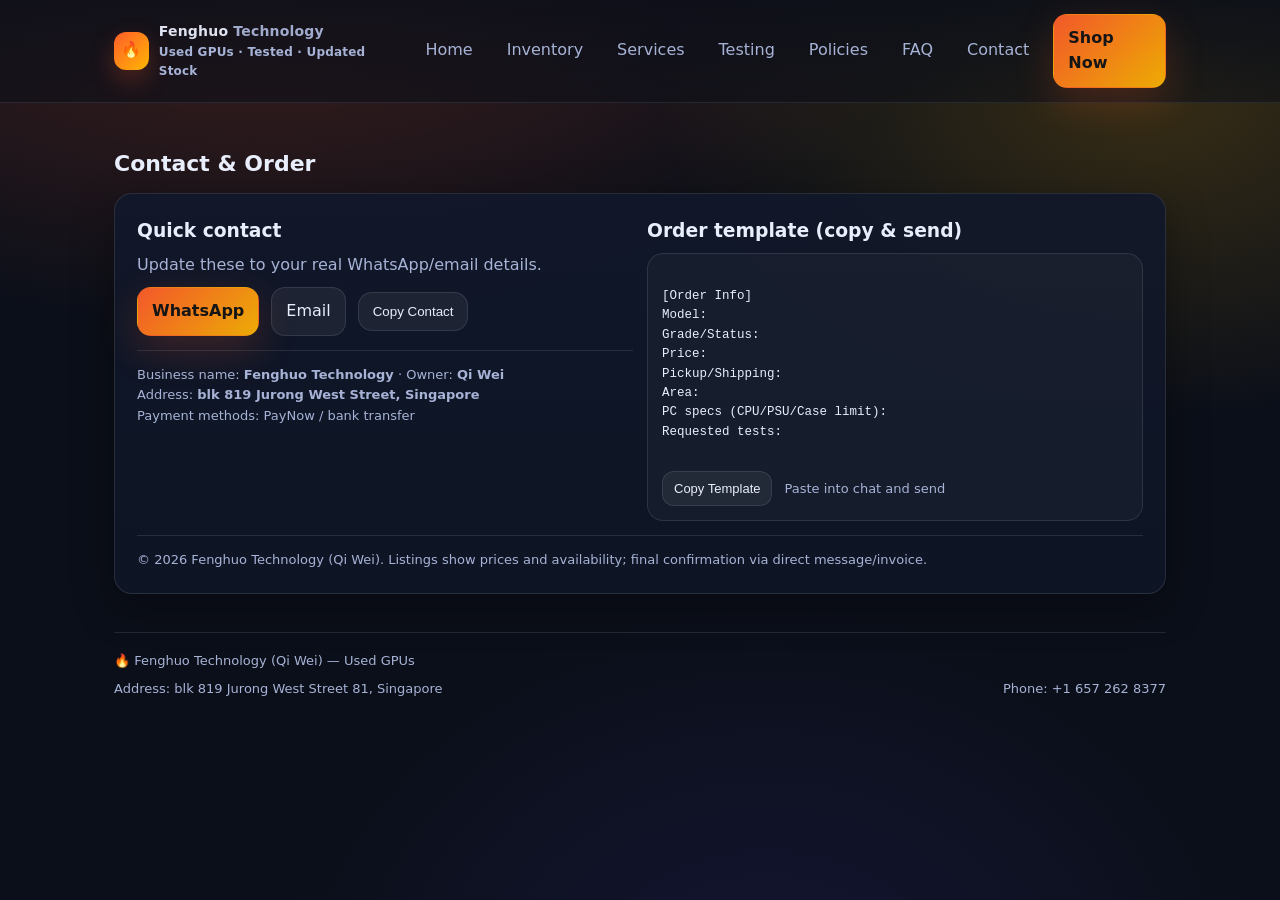
==== contact.html @ f86740eb "Add files via upload" ====
<!doctype html>
<html lang="en">
<head>
  <meta charset="utf-8" />
  <meta name="viewport" content="width=device-width, initial-scale=1" />
  <title>Contact & Order | Fenghuo Technology</title>
  <meta name="description" content="Contact Fenghuo Technology (Qi Wei) to order used GPUs. WhatsApp, email, address, and order template." />
  <meta name="theme-color" content="#0b0f19" />
  <meta property="og:title" content="Contact & Order | Fenghuo Technology" />
  <meta property="og:description" content="Get in touch to request or purchase used GPUs." />
  <meta property="og:type" content="website" />

  <link rel="icon" href="data:image/svg+xml,%3Csvg xmlns='http://www.w3.org/2000/svg' viewBox='0 0 100 100'%3E%3Ctext y='.9em' font-size='90'%3E%F0%9F%94%A5%3C/text%3E%3C/svg%3E" />
  <link rel="stylesheet" href="style.css" />
</head>

<body>
  <!-- NAV -->
  <div class="nav">
    <div class="nav-inner">
      <div class="brand" title="Fenghuo Technology">
        <div class="logo">🔥</div>
        <div>
          <div style="font-size:14px;opacity:.95">Fenghuo <span class="muted">Technology</span></div>
          <div style="font-size:12px;color:var(--muted)">Used GPUs · Tested · Updated Stock</div>
        </div>
      </div>

      <div class="spacer"></div>

      <a class="link" href="index.html">Home</a>
      <a class="link" href="inventory.html">Inventory</a>
      <a class="link" href="services.html">Services</a>
      <a class="link" href="testing.html">Testing</a>
      <a class="link" href="policies.html">Policies</a>
      <a class="link" href="faq.html">FAQ</a>
      <a class="link" href="contact.html">Contact</a>

      <a class="btn primary" href="inventory.html">Shop Now</a>
    </div>
  </div>

  <main class="wrap">
    <section class="section">
      <h2>Contact & Order</h2>
      <div class="panel">
        <div class="two-col">
          <div>
            <h3 style="margin:0 0 8px">Quick contact</h3>
            <p class="muted" style="margin:0 0 10px">
              Update these to your real WhatsApp/email details.
            </p>
            <div class="row">
              <a class="btn primary" id="waBtn" href="#" target="_blank" rel="noreferrer">WhatsApp</a>
              <a class="btn" id="mailBtn" href="#">Email</a>
              <button class="btn" id="copyContactBtn" type="button">Copy Contact</button>
            </div>
            <div class="hr"></div>
            <div class="hint">
              Business name: <b>Fenghuo Technology</b> · Owner: <b>Qi Wei</b><br/>
              Address: <b>blk 819 Jurong West Street, Singapore</b> <br/>
              Payment methods: PayNow / bank transfer 
            </div>
          </div>

          <div>
            <h3 style="margin:0 0 8px">Order template (copy & send)</h3>
            <div class="stat" style="padding:14px">
              <div class="mono" id="orderTpl" style="white-space:pre-wrap;font-size:12.5px;color:var(--text)">
[Order Info]
Model:
Grade/Status:
Price:
Pickup/Shipping:
Area:
PC specs (CPU/PSU/Case limit):
Requested tests:
              </div>
              <div class="row" style="margin-top:10px">
                <button class="btn small" id="copyOrderBtn" type="button">Copy Template</button>
                <span class="hint">Paste into chat and send</span>
              </div>
            </div>
          </div>
        </div>

        <div class="hr"></div>
        <div class="hint">
          © <span id="year"></span> Fenghuo Technology (Qi Wei). Listings show prices and availability; final confirmation via direct message/invoice.
        </div>
      </div>
    </section>

    <div class="footer">
      <div class="wrap" style="padding:0;max-width:var(--max)">
        <div class="row" style="justify-content:space-between">
          <div>🔥 Fenghuo Technology (Qi Wei) — Used GPUs</div>
          <div class="mono"> </div>
        </div>
        <div class="row" style="margin-top:8px;justify-content:space-between">
          <div class="muted">Address: blk 819 Jurong West Street 81, Singapore</div>
          <div class="muted">Phone: +1 657 262 8377</div>
        </div>
      </div>
    </div>
  </main>

  <div class="toast" id="toast"></div>
  <script src="app.js" defer></script>
</body>
</html>
---- style.css ----
:root{
  --bg:#0b0f19;
  --card:#11182a;
  --card2:#0f1525;
  --text:#e9eefc;
  --muted:#a7b3d6;
  --line:rgba(255,255,255,.10);
  --brand:#ff5c2a;
  --brand2:#ffb703;
  --ok:#37d67a;
  --warn:#ffd166;
  --bad:#ff4d6d;

  --radius:18px;
  --shadow: 0 12px 40px rgba(0,0,0,.35);
  --max: 1100px;
  --mono: ui-monospace, SFMono-Regular, Menlo, Monaco, Consolas, "Liberation Mono", "Courier New", monospace;
  --sans: ui-sans-serif, system-ui, -apple-system, Segoe UI, Roboto, Helvetica, Arial, "Apple Color Emoji","Segoe UI Emoji";
}
*{box-sizing:border-box}
html,body{height:100%}
body{
  margin:0;
  font-family:var(--sans);
  color:var(--text);
  background:
    radial-gradient(1200px 700px at 20% -10%, rgba(255,92,42,.25), transparent 60%),
    radial-gradient(900px 600px at 90% 10%, rgba(255,183,3,.18), transparent 55%),
    radial-gradient(900px 700px at 60% 110%, rgba(79,70,229,.12), transparent 55%),
    var(--bg);
  line-height:1.55;
}
a{color:inherit;text-decoration:none}
.wrap{max-width:var(--max);margin:0 auto;padding:24px}
.nav{
  position:sticky;top:0;z-index:50;
  backdrop-filter: blur(10px);
  background: linear-gradient(to bottom, rgba(11,15,25,.85), rgba(11,15,25,.55));
  border-bottom:1px solid var(--line);
}
.nav-inner{max-width:var(--max);margin:0 auto;padding:14px 24px;display:flex;align-items:center;gap:14px}
.brand{display:flex;align-items:center;gap:10px;font-weight:800;letter-spacing:.2px}
.logo{
  width:38px;height:38px;border-radius:12px;
  background: linear-gradient(135deg, var(--brand), var(--brand2));
  box-shadow: 0 10px 25px rgba(255,92,42,.25);
  display:grid;place-items:center;font-weight:900;color:#151515;
}
.spacer{flex:1}
.nav a.link{color:var(--muted);padding:8px 10px;border-radius:12px}
.nav a.link:hover{background:rgba(255,255,255,.06);color:var(--text)}
.btn{
  display:inline-flex;align-items:center;justify-content:center;gap:10px;
  padding:11px 14px;border-radius:14px;border:1px solid var(--line);
  background:rgba(255,255,255,.06);
  color:var(--text);
  cursor:pointer;
  transition: transform .08s ease, background .12s ease, border-color .12s ease;
  user-select:none;
}
.btn:hover{background:rgba(255,255,255,.10);border-color:rgba(255,255,255,.16)}
.btn:active{transform: translateY(1px)}
.btn.primary{
  background: linear-gradient(135deg, rgba(255,92,42,.95), rgba(255,183,3,.92));
  color:#151515;border-color:transparent;
  box-shadow: 0 14px 40px rgba(255,92,42,.20);
  font-weight:800;
}

.hero{padding:34px 0 10px}
.hero-grid{display:grid;grid-template-columns: 1.2fr .8fr;gap:18px;align-items:stretch}
@media (max-width: 920px){ .hero-grid{grid-template-columns:1fr} }

.panel{
  background: linear-gradient(180deg, rgba(17,24,42,.92), rgba(15,21,37,.92));
  border:1px solid var(--line);
  border-radius: var(--radius);
  box-shadow: var(--shadow);
  padding:22px;
}
.kicker{color:var(--muted);font-weight:700;letter-spacing:.4px}
h1{margin:10px 0 10px;font-size:38px;line-height:1.1}
@media (max-width: 520px){ h1{font-size:32px} }
.grad{
  background: linear-gradient(135deg, var(--brand), var(--brand2));
  -webkit-background-clip:text;background-clip:text;color:transparent;
}
.sub{color:var(--muted);max-width:60ch}
.pill-row{display:flex;flex-wrap:wrap;gap:10px;margin-top:14px}
.pill{
  font-size:13px;color:var(--muted);
  padding:8px 10px;border-radius:999px;border:1px solid var(--line);
  background:rgba(255,255,255,.03)
}
.cta-row{display:flex;flex-wrap:wrap;gap:10px;margin-top:16px}

.mini{display:grid;grid-template-columns: 1fr 1fr;gap:12px}
@media (max-width: 520px){ .mini{grid-template-columns:1fr} }
.stat{
  background: rgba(255,255,255,.03);
  border:1px solid var(--line);
  border-radius: 16px;
  padding:14px;
}
.stat b{display:block;font-size:18px}
.stat span{color:var(--muted);font-size:13px}

.section{padding:20px 0}
.section h2{margin:0 0 12px;font-size:22px}
.row{display:flex;gap:12px;flex-wrap:wrap;align-items:center}
.input, select{
  padding:11px 12px;border-radius:14px;border:1px solid var(--line);
  background:rgba(255,255,255,.04);
  color:var(--text);
  outline:none;
}
.input{min-width: 240px}
select{min-width: 160px}
.hint{color:var(--muted);font-size:13px}

.grid{
  display:grid;
  grid-template-columns: repeat(3, minmax(0, 1fr));
  gap:14px;
  margin-top:14px;
}
@media (max-width: 920px){ .grid{grid-template-columns: repeat(2, minmax(0, 1fr));} }
@media (max-width: 520px){ .grid{grid-template-columns: 1fr;} }

.card{
  background: linear-gradient(180deg, rgba(17,24,42,.94), rgba(15,21,37,.94));
  border:1px solid var(--line);
  border-radius: var(--radius);
  box-shadow: 0 12px 35px rgba(0,0,0,.28);
  overflow:hidden;
  display:flex;flex-direction:column;
  min-height: 300px;
}
.thumb{
  height:150px;
  background:
    radial-gradient(900px 200px at 20% 10%, rgba(255,92,42,.25), transparent 55%),
    radial-gradient(500px 220px at 90% 20%, rgba(255,183,3,.18), transparent 55%),
    linear-gradient(135deg, rgba(255,255,255,.05), rgba(255,255,255,.02));
  border-bottom:1px solid var(--line);
  position:relative;
}
.thumb img{
  width:100%;
  height:100%;
  object-fit:cover;
  display:block;
}
.badge{
  position:absolute;left:12px;top:12px;
  font-size:12px;font-weight:800;
  padding:6px 10px;border-radius:999px;
  border:1px solid var(--line);
  background:rgba(11,15,25,.55);
  color:var(--text);
  backdrop-filter: blur(10px);
}
.badge.ok{border-color:rgba(55,214,122,.35);color:var(--ok)}
.badge.warn{border-color:rgba(255,209,102,.35);color:var(--warn)}
.badge.bad{border-color:rgba(255,77,109,.35);color:var(--bad)}
.card-body{padding:14px;display:flex;flex-direction:column;gap:10px;flex:1}
.title{display:flex;align-items:flex-start;justify-content:space-between;gap:10px}
.title h3{margin:0;font-size:16px}
.price{font-family:var(--mono);font-weight:900}
.meta{color:var(--muted);font-size:13px;display:flex;flex-wrap:wrap;gap:8px}
.tag{
  padding:5px 8px;border:1px solid var(--line);border-radius:999px;
  background:rgba(255,255,255,.03);
}
.notes{color:var(--muted);font-size:13px}
.card-actions{display:flex;gap:10px;margin-top:auto}
.btn.small{padding:9px 11px;border-radius:12px;font-size:13px}

.two-col{display:grid;grid-template-columns: 1fr 1fr;gap:14px}
@media (max-width: 920px){ .two-col{grid-template-columns:1fr} }
details{
  background: rgba(255,255,255,.03);
  border:1px solid var(--line);
  border-radius: 16px;
  padding:12px 14px;
}
details summary{cursor:pointer;font-weight:800}
details p{color:var(--muted);margin:10px 0 0}

.footer{
  margin-top:18px;
  padding:18px 0 40px;
  border-top:1px solid var(--line);
  color:var(--muted);
  font-size:13px;
}
.mono{font-family:var(--mono)}
.muted{color:var(--muted)}
.hr{height:1px;background:var(--line);margin:14px 0}
.toast{
  position: fixed; left: 50%; bottom: 16px; transform: translateX(-50%);
  background: rgba(10,14,24,.92); border:1px solid var(--line);
  padding:10px 12px; border-radius: 14px; color: var(--text);
  box-shadow: var(--shadow);
  display:none;
  max-width: min(640px, calc(100vw - 24px));
}
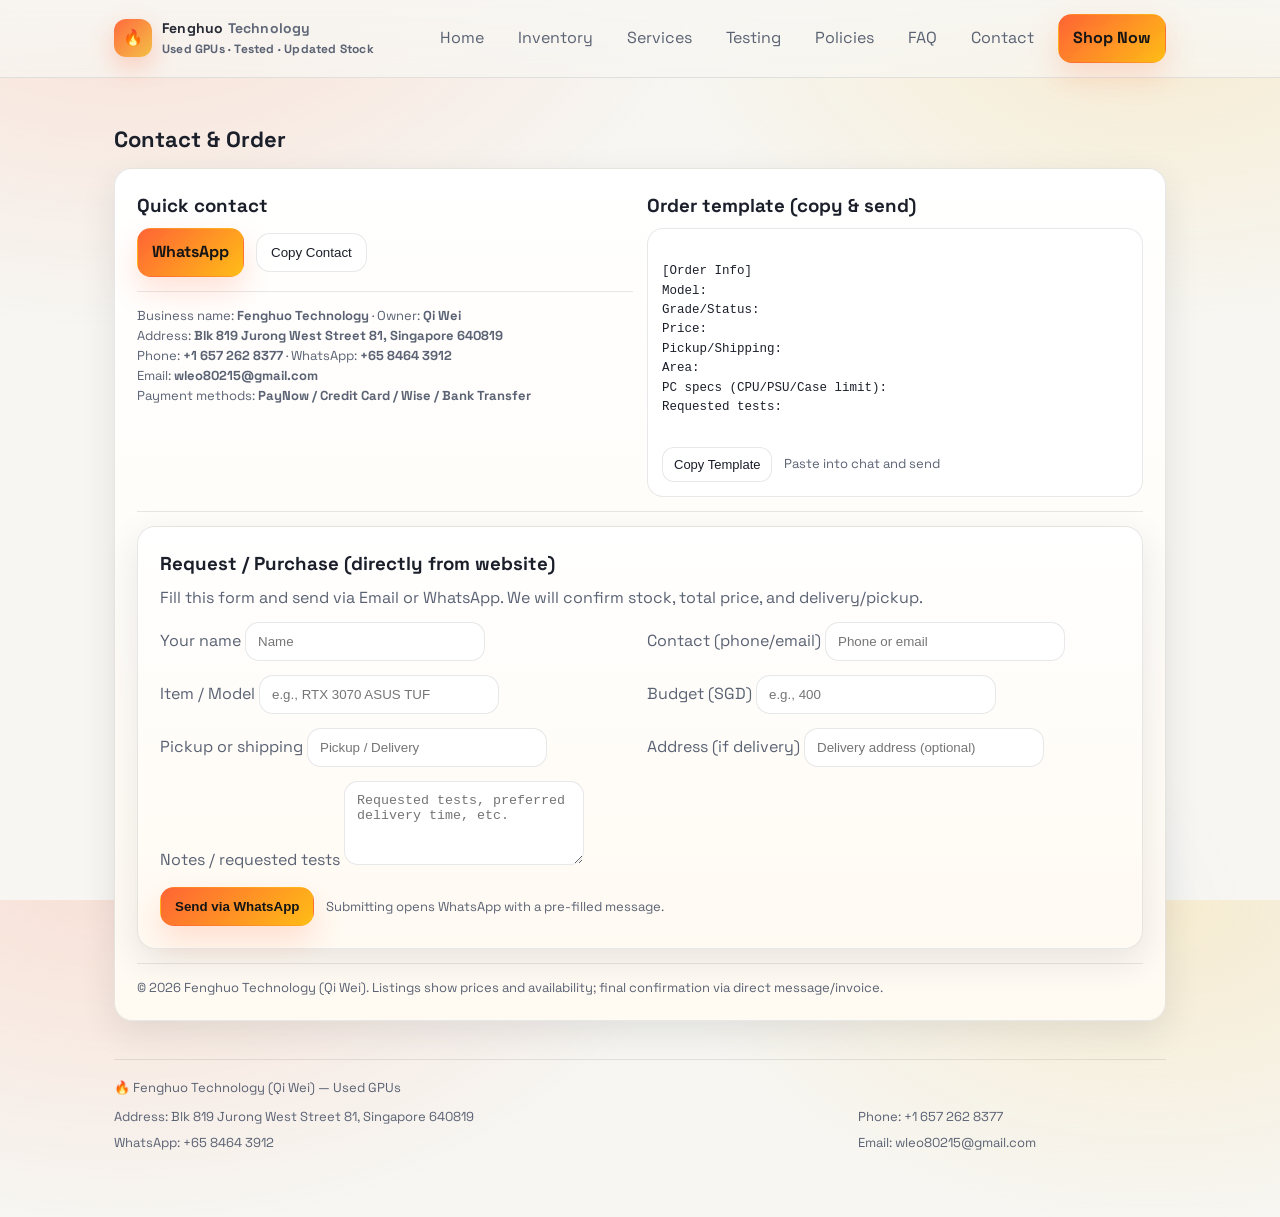
==== commit 6847d3d4: "Add files via upload" ====
--- a/contact.html
+++ b/contact.html
@@ -47,19 +47,17 @@
         <div class="two-col">
           <div>
             <h3 style="margin:0 0 8px">Quick contact</h3>
-            <p class="muted" style="margin:0 0 10px">
-              Update these to your real WhatsApp/email details.
-            </p>
             <div class="row">
               <a class="btn primary" id="waBtn" href="#" target="_blank" rel="noreferrer">WhatsApp</a>
-              <a class="btn" id="mailBtn" href="#">Email</a>
               <button class="btn" id="copyContactBtn" type="button">Copy Contact</button>
             </div>
             <div class="hr"></div>
             <div class="hint">
               Business name: <b>Fenghuo Technology</b> · Owner: <b>Qi Wei</b><br/>
-              Address: <b>blk 819 Jurong West Street, Singapore</b> <br/>
-              Payment methods: PayNow / bank transfer 
+              Address: <b>Blk 819 Jurong West Street 81, Singapore 640819</b> <br/>
+              Phone: <b>+1 657 262 8377</b> · WhatsApp: <b>+65 8464 3912</b><br/>
+              Email: <b>wleo80215@gmail.com</b><br/>
+              Payment methods: <b>PayNow / Credit Card / Wise / Bank Transfer</b>
             </div>
           </div>
 
@@ -85,6 +83,48 @@
         </div>
 
         <div class="hr"></div>
+        <div class="panel">
+          <h3 style="margin:0 0 8px">Request / Purchase (directly from website)</h3>
+          <p class="muted" style="margin:0 0 12px">
+            Fill this form and send via Email or WhatsApp. We will confirm stock, total price, and delivery/pickup.
+          </p>
+          <form id="orderForm" class="two-col">
+            <div>
+              <label class="muted">Your name</label>
+              <input id="fName" class="input" placeholder="Name" required />
+            </div>
+            <div>
+              <label class="muted">Contact (phone/email)</label>
+              <input id="fContact" class="input" placeholder="Phone or email" required />
+            </div>
+            <div>
+              <label class="muted">Item / Model</label>
+              <input id="fItem" class="input" placeholder="e.g., RTX 3070 ASUS TUF" required />
+            </div>
+            <div>
+              <label class="muted">Budget (SGD)</label>
+              <input id="fBudget" class="input" placeholder="e.g., 400" />
+            </div>
+            <div>
+              <label class="muted">Pickup or shipping</label>
+              <input id="fDelivery" class="input" placeholder="Pickup / Delivery" required />
+            </div>
+            <div>
+              <label class="muted">Address (if delivery)</label>
+              <input id="fAddress" class="input" placeholder="Delivery address (optional)" />
+            </div>
+            <div style="grid-column:1/-1">
+              <label class="muted">Notes / requested tests</label>
+              <textarea id="fNotes" class="input" rows="4" placeholder="Requested tests, preferred delivery time, etc."></textarea>
+            </div>
+            <div class="row" style="grid-column:1/-1">
+              <button class="btn primary" id="sendWaBtn" type="button">Send via WhatsApp</button>
+              <span class="hint">Submitting opens WhatsApp with a pre-filled message.</span>
+            </div>
+          </form>
+        </div>
+
+        <div class="hr"></div>
         <div class="hint">
           © <span id="year"></span> Fenghuo Technology (Qi Wei). Listings show prices and availability; final confirmation via direct message/invoice.
         </div>
@@ -97,9 +137,11 @@
           <div>🔥 Fenghuo Technology (Qi Wei) — Used GPUs</div>
           <div class="mono"> </div>
         </div>
-        <div class="row" style="margin-top:8px;justify-content:space-between">
-          <div class="muted">Address: blk 819 Jurong West Street 81, Singapore</div>
+        <div class="contact-grid">
+          <div class="muted">Address: Blk 819 Jurong West Street 81, Singapore 640819</div>
           <div class="muted">Phone: +1 657 262 8377</div>
+          <div class="muted">WhatsApp: +65 8464 3912</div>
+          <div class="muted">Email: wleo80215@gmail.com</div>
         </div>
       </div>
     </div>
--- a/style.css
+++ b/style.css
@@ -1,21 +1,24 @@
+@import url("https://fonts.googleapis.com/css2?family=Fraunces:wght@600;700;800&family=Space+Grotesk:wght@400;500;600;700&display=swap");
+
 :root{
-  --bg:#0b0f19;
-  --card:#11182a;
-  --card2:#0f1525;
-  --text:#e9eefc;
-  --muted:#a7b3d6;
-  --line:rgba(255,255,255,.10);
-  --brand:#ff5c2a;
-  --brand2:#ffb703;
-  --ok:#37d67a;
-  --warn:#ffd166;
-  --bad:#ff4d6d;
+  --bg:#f7f6f2;
+  --card:#ffffff;
+  --card2:#fffaf2;
+  --text:#1b1f2a;
+  --muted:#5a6273;
+  --line:rgba(27,31,42,.10);
+  --brand:#ff6a3d;
+  --brand2:#f4c046;
+  --ok:#1dbf73;
+  --warn:#f5a524;
+  --bad:#e45363;
 
   --radius:18px;
-  --shadow: 0 12px 40px rgba(0,0,0,.35);
+  --shadow: 0 12px 35px rgba(30,35,50,.10);
   --max: 1100px;
   --mono: ui-monospace, SFMono-Regular, Menlo, Monaco, Consolas, "Liberation Mono", "Courier New", monospace;
-  --sans: ui-sans-serif, system-ui, -apple-system, Segoe UI, Roboto, Helvetica, Arial, "Apple Color Emoji","Segoe UI Emoji";
+  --sans: "Space Grotesk", "Segoe UI", Helvetica, Arial, sans-serif;
+  --serif: "Fraunces", "Times New Roman", serif;
 }
 *{box-sizing:border-box}
 html,body{height:100%}
@@ -24,9 +27,9 @@
   font-family:var(--sans);
   color:var(--text);
   background:
-    radial-gradient(1200px 700px at 20% -10%, rgba(255,92,42,.25), transparent 60%),
-    radial-gradient(900px 600px at 90% 10%, rgba(255,183,3,.18), transparent 55%),
-    radial-gradient(900px 700px at 60% 110%, rgba(79,70,229,.12), transparent 55%),
+    radial-gradient(1000px 700px at 10% -10%, rgba(255,106,61,.18), transparent 60%),
+    radial-gradient(900px 600px at 90% 0%, rgba(244,192,70,.20), transparent 55%),
+    radial-gradient(900px 700px at 60% 110%, rgba(61,118,255,.10), transparent 55%),
     var(--bg);
   line-height:1.55;
 }
@@ -35,7 +38,7 @@
 .nav{
   position:sticky;top:0;z-index:50;
   backdrop-filter: blur(10px);
-  background: linear-gradient(to bottom, rgba(11,15,25,.85), rgba(11,15,25,.55));
+  background: linear-gradient(to bottom, rgba(247,246,242,.90), rgba(247,246,242,.70));
   border-bottom:1px solid var(--line);
 }
 .nav-inner{max-width:var(--max);margin:0 auto;padding:14px 24px;display:flex;align-items:center;gap:14px}
@@ -52,18 +55,18 @@
 .btn{
   display:inline-flex;align-items:center;justify-content:center;gap:10px;
   padding:11px 14px;border-radius:14px;border:1px solid var(--line);
-  background:rgba(255,255,255,.06);
+  background:rgba(255,255,255,.75);
   color:var(--text);
   cursor:pointer;
   transition: transform .08s ease, background .12s ease, border-color .12s ease;
   user-select:none;
 }
-.btn:hover{background:rgba(255,255,255,.10);border-color:rgba(255,255,255,.16)}
+.btn:hover{background:#fff;border-color:rgba(27,31,42,.18)}
 .btn:active{transform: translateY(1px)}
 .btn.primary{
   background: linear-gradient(135deg, rgba(255,92,42,.95), rgba(255,183,3,.92));
   color:#151515;border-color:transparent;
-  box-shadow: 0 14px 40px rgba(255,92,42,.20);
+  box-shadow: 0 14px 30px rgba(255,92,42,.18);
   font-weight:800;
 }
 
@@ -72,14 +75,14 @@
 @media (max-width: 920px){ .hero-grid{grid-template-columns:1fr} }
 
 .panel{
-  background: linear-gradient(180deg, rgba(17,24,42,.92), rgba(15,21,37,.92));
+  background: linear-gradient(180deg, #ffffff, #fffaf2);
   border:1px solid var(--line);
   border-radius: var(--radius);
   box-shadow: var(--shadow);
   padding:22px;
 }
 .kicker{color:var(--muted);font-weight:700;letter-spacing:.4px}
-h1{margin:10px 0 10px;font-size:38px;line-height:1.1}
+h1{margin:10px 0 10px;font-size:38px;line-height:1.1;font-family:var(--serif)}
 @media (max-width: 520px){ h1{font-size:32px} }
 .grad{
   background: linear-gradient(135deg, var(--brand), var(--brand2));
@@ -90,14 +93,14 @@
 .pill{
   font-size:13px;color:var(--muted);
   padding:8px 10px;border-radius:999px;border:1px solid var(--line);
-  background:rgba(255,255,255,.03)
+  background:rgba(255,255,255,.85)
 }
 .cta-row{display:flex;flex-wrap:wrap;gap:10px;margin-top:16px}
 
 .mini{display:grid;grid-template-columns: 1fr 1fr;gap:12px}
 @media (max-width: 520px){ .mini{grid-template-columns:1fr} }
 .stat{
-  background: rgba(255,255,255,.03);
+  background: rgba(255,255,255,.9);
   border:1px solid var(--line);
   border-radius: 16px;
   padding:14px;
@@ -110,7 +113,7 @@
 .row{display:flex;gap:12px;flex-wrap:wrap;align-items:center}
 .input, select{
   padding:11px 12px;border-radius:14px;border:1px solid var(--line);
-  background:rgba(255,255,255,.04);
+  background:#fff;
   color:var(--text);
   outline:none;
 }
@@ -128,10 +131,10 @@
 @media (max-width: 520px){ .grid{grid-template-columns: 1fr;} }
 
 .card{
-  background: linear-gradient(180deg, rgba(17,24,42,.94), rgba(15,21,37,.94));
+  background: linear-gradient(180deg, #ffffff, #fffaf2);
   border:1px solid var(--line);
   border-radius: var(--radius);
-  box-shadow: 0 12px 35px rgba(0,0,0,.28);
+  box-shadow: 0 12px 30px rgba(30,35,50,.10);
   overflow:hidden;
   display:flex;flex-direction:column;
   min-height: 300px;
@@ -139,9 +142,9 @@
 .thumb{
   height:150px;
   background:
-    radial-gradient(900px 200px at 20% 10%, rgba(255,92,42,.25), transparent 55%),
-    radial-gradient(500px 220px at 90% 20%, rgba(255,183,3,.18), transparent 55%),
-    linear-gradient(135deg, rgba(255,255,255,.05), rgba(255,255,255,.02));
+    radial-gradient(900px 200px at 20% 10%, rgba(255,106,61,.25), transparent 55%),
+    radial-gradient(500px 220px at 90% 20%, rgba(244,192,70,.18), transparent 55%),
+    linear-gradient(135deg, rgba(255,255,255,.65), rgba(255,255,255,.35));
   border-bottom:1px solid var(--line);
   position:relative;
 }
@@ -156,7 +159,7 @@
   font-size:12px;font-weight:800;
   padding:6px 10px;border-radius:999px;
   border:1px solid var(--line);
-  background:rgba(11,15,25,.55);
+  background:rgba(255,255,255,.85);
   color:var(--text);
   backdrop-filter: blur(10px);
 }
@@ -170,7 +173,7 @@
 .meta{color:var(--muted);font-size:13px;display:flex;flex-wrap:wrap;gap:8px}
 .tag{
   padding:5px 8px;border:1px solid var(--line);border-radius:999px;
-  background:rgba(255,255,255,.03);
+  background:rgba(255,255,255,.9);
 }
 .notes{color:var(--muted);font-size:13px}
 .card-actions{display:flex;gap:10px;margin-top:auto}
@@ -179,7 +182,7 @@
 .two-col{display:grid;grid-template-columns: 1fr 1fr;gap:14px}
 @media (max-width: 920px){ .two-col{grid-template-columns:1fr} }
 details{
-  background: rgba(255,255,255,.03);
+  background: rgba(255,255,255,.9);
   border:1px solid var(--line);
   border-radius: 16px;
   padding:12px 14px;
@@ -194,12 +197,21 @@
   color:var(--muted);
   font-size:13px;
 }
+.footer .contact-grid{
+  display:grid;
+  grid-template-columns: 1.4fr 0.6fr;
+  gap:6px 24px;
+  margin-top:8px;
+}
+@media (max-width: 720px){
+  .footer .contact-grid{grid-template-columns:1fr}
+}
 .mono{font-family:var(--mono)}
 .muted{color:var(--muted)}
 .hr{height:1px;background:var(--line);margin:14px 0}
 .toast{
   position: fixed; left: 50%; bottom: 16px; transform: translateX(-50%);
-  background: rgba(10,14,24,.92); border:1px solid var(--line);
+  background: rgba(255,255,255,.95); border:1px solid var(--line);
   padding:10px 12px; border-radius: 14px; color: var(--text);
   box-shadow: var(--shadow);
   display:none;
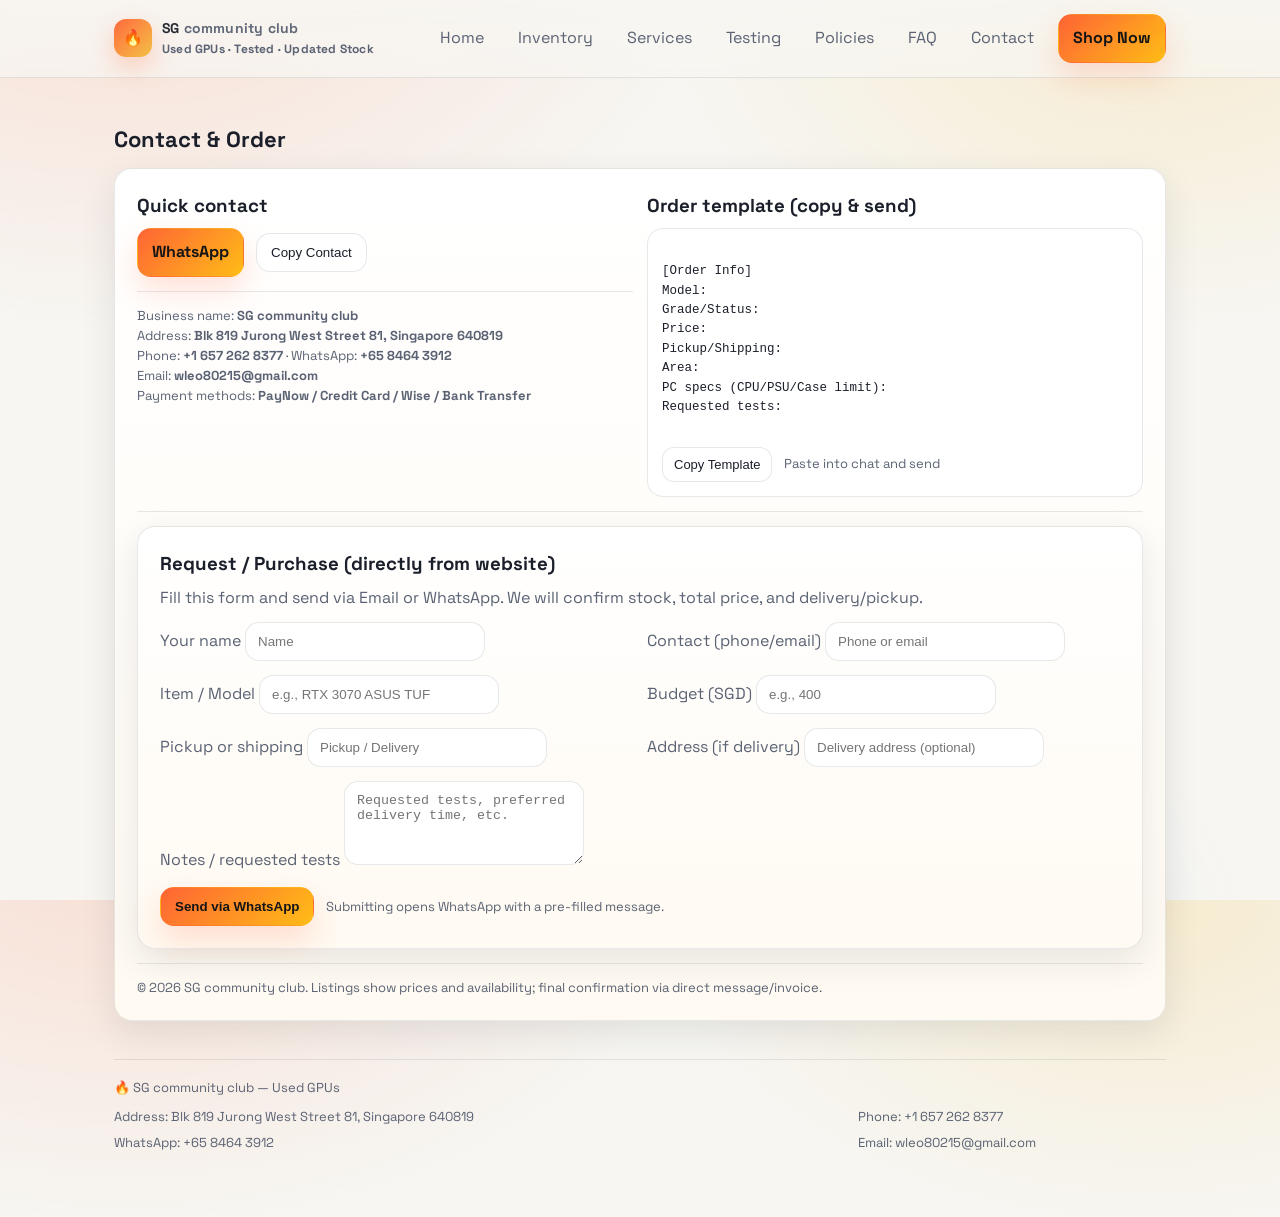
==== commit 61bd0902: "Add files via upload" ====
--- a/contact.html
+++ b/contact.html
@@ -3,10 +3,10 @@
 <head>
   <meta charset="utf-8" />
   <meta name="viewport" content="width=device-width, initial-scale=1" />
-  <title>Contact & Order | Fenghuo Technology</title>
-  <meta name="description" content="Contact Fenghuo Technology (Qi Wei) to order used GPUs. WhatsApp, email, address, and order template." />
+  <title>Contact & Order | SG community club</title>
+  <meta name="description" content="Contact SG community club to order used GPUs. WhatsApp, email, address, and order template." />
   <meta name="theme-color" content="#0b0f19" />
-  <meta property="og:title" content="Contact & Order | Fenghuo Technology" />
+  <meta property="og:title" content="Contact & Order | SG community club" />
   <meta property="og:description" content="Get in touch to request or purchase used GPUs." />
   <meta property="og:type" content="website" />
 
@@ -18,10 +18,10 @@
   <!-- NAV -->
   <div class="nav">
     <div class="nav-inner">
-      <div class="brand" title="Fenghuo Technology">
+      <div class="brand" title="SG community club">
         <div class="logo">🔥</div>
         <div>
-          <div style="font-size:14px;opacity:.95">Fenghuo <span class="muted">Technology</span></div>
+          <div style="font-size:14px;opacity:.95">SG <span class="muted">community club</span></div>
           <div style="font-size:12px;color:var(--muted)">Used GPUs · Tested · Updated Stock</div>
         </div>
       </div>
@@ -53,7 +53,7 @@
             </div>
             <div class="hr"></div>
             <div class="hint">
-              Business name: <b>Fenghuo Technology</b> · Owner: <b>Qi Wei</b><br/>
+              Business name: <b>SG community club</b><br/>
               Address: <b>Blk 819 Jurong West Street 81, Singapore 640819</b> <br/>
               Phone: <b>+1 657 262 8377</b> · WhatsApp: <b>+65 8464 3912</b><br/>
               Email: <b>wleo80215@gmail.com</b><br/>
@@ -126,7 +126,7 @@
 
         <div class="hr"></div>
         <div class="hint">
-          © <span id="year"></span> Fenghuo Technology (Qi Wei). Listings show prices and availability; final confirmation via direct message/invoice.
+          © <span id="year"></span> SG community club. Listings show prices and availability; final confirmation via direct message/invoice.
         </div>
       </div>
     </section>
@@ -134,7 +134,7 @@
     <div class="footer">
       <div class="wrap" style="padding:0;max-width:var(--max)">
         <div class="row" style="justify-content:space-between">
-          <div>🔥 Fenghuo Technology (Qi Wei) — Used GPUs</div>
+          <div>🔥 SG community club — Used GPUs</div>
           <div class="mono"> </div>
         </div>
         <div class="contact-grid">
